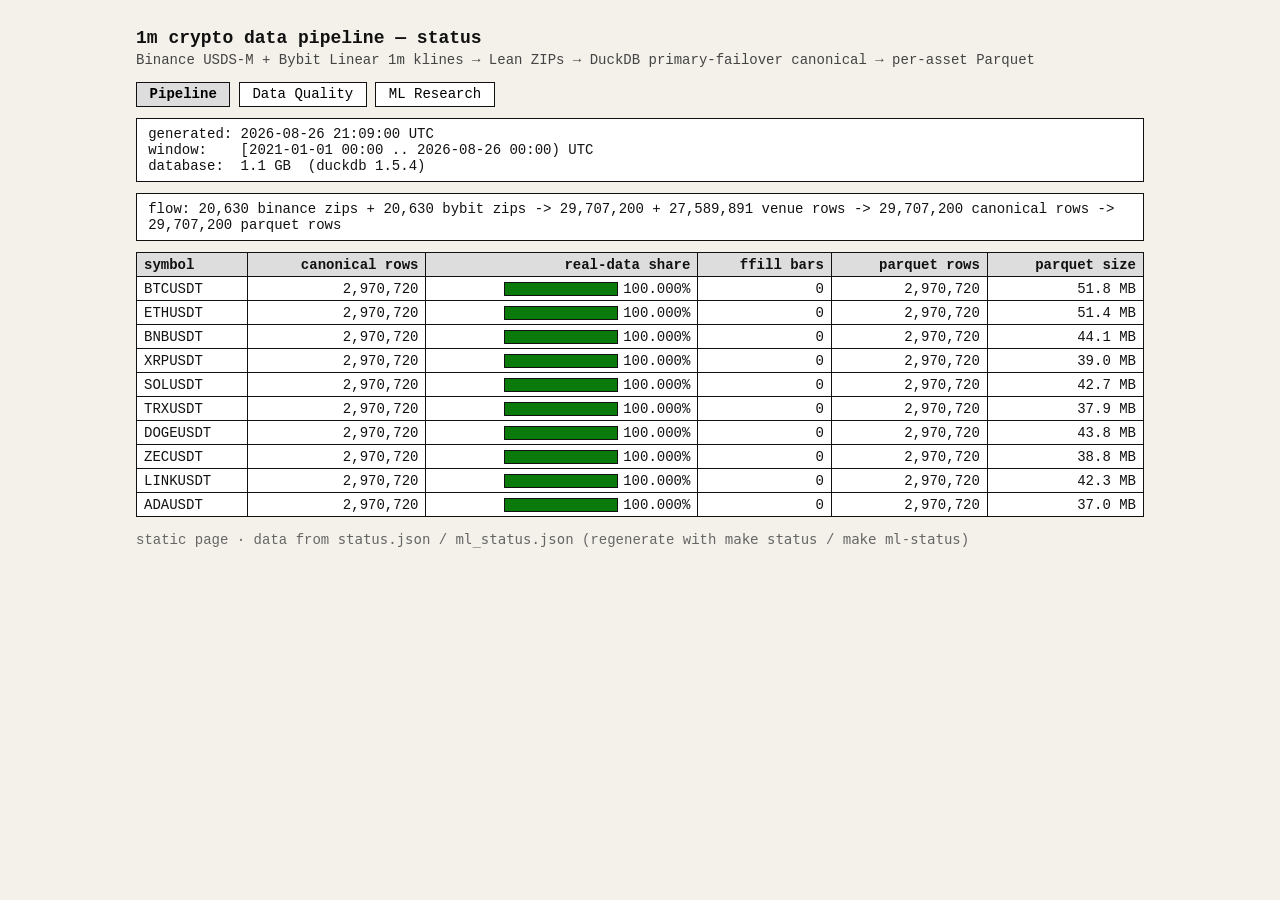
==== dashboard/index.html @ f6e3c09b "feat(dashboard): one pill component for tabs, views and selectors The top tabs become the generic pi" ====
<!DOCTYPE html>
<html lang="en">
<head>
  <meta charset="utf-8">
  <meta name="viewport" content="width=device-width, initial-scale=1">
  <title>1m Crypto Data Pipeline — Status</title>
  <link rel="stylesheet" href="style.css">
</head>
<body>
  <h1>1m crypto data pipeline — status</h1>
  <p class="sub">Binance USDS-M + Bybit Linear 1m klines &rarr; Lean ZIPs &rarr; DuckDB primary-failover canonical &rarr; per-asset Parquet</p>

  <nav id="tabs" class="pills" data-pills="tab">
    <button class="pill active" data-key="pipeline">Pipeline</button>
    <button class="pill" data-key="quality">Data Quality</button>
    <button class="pill" data-key="ml">ML Research</button>
  </nav>

  <section id="tab-pipeline" data-panel="tab" data-key="pipeline">
    <div id="meta" class="box">loading status.json&hellip;</div>
    <div id="flow" class="box"></div>
    <table id="symbols" hidden>
      <thead>
        <tr>
          <th>symbol</th><th>canonical rows</th><th>real-data share</th>
          <th>ffill bars</th><th>parquet rows</th><th>parquet size</th>
        </tr>
      </thead>
      <tbody></tbody>
    </table>
  </section>

  <section id="tab-quality" data-panel="tab" data-key="quality" hidden>
    <h2>Venue: Binance USDS-M</h2>
    <table id="venue-binance">
      <thead>
        <tr>
          <th>symbol</th><th>zips</th><th>rows</th><th>coverage</th><th>gaps</th><th>gaps (listed)</th>
          <th>dups</th><th>ohlc bad</th><th>zero-vol</th><th>flat</th><th>first</th><th>last</th>
        </tr>
      </thead>
      <tbody></tbody>
    </table>
    <h2>Venue: Bybit Linear</h2>
    <table id="venue-bybit">
      <thead>
        <tr>
          <th>symbol</th><th>zips</th><th>rows</th><th>coverage</th><th>gaps</th><th>gaps (listed)</th>
          <th>dups</th><th>ohlc bad</th><th>zero-vol</th><th>flat</th><th>first</th><th>last</th>
        </tr>
      </thead>
      <tbody></tbody>
    </table>
    <h2>Canonical source (primary-failover)</h2>
    <table id="canonical-source">
      <thead>
        <tr>
          <th>symbol</th><th>rows</th><th>binance</th><th>bybit</th><th>ffill</th>
          <th>zero-vol</th><th>switches</th><th>max |ret| at switch</th><th>ohlc bad</th>
          <th>flat run (min)</th><th>max |ret| 1m</th><th>div mean</th><th>div p99</th><th>div max</th>
        </tr>
      </thead>
      <tbody></tbody>
    </table>
  </section>

  <section id="tab-ml" data-panel="tab" data-key="ml" hidden>
    <div id="ml-meta" class="box">loading ml_status.json&hellip;</div>
    <table id="ml-assets" hidden>
      <thead>
        <tr>
          <th>asset</th><th>rows</th><th>masked</th><th>classes &minus;/0/+</th>
          <th>depth/eta/trees</th><th>val logloss</th><th>test logloss</th><th>bAcc</th><th>MCC</th>
          <th>&tau;</th><th>Sharpe</th><th>maxDD</th><th>trades</th><th>hit</th><th>exposure</th>
        </tr>
      </thead>
      <tbody></tbody>
    </table>
    <p class="foot">locked-test numbers are computed once with frozen parameters; warnings mark a
      test log-loss at or above the uniform baseline (ln 3) or fewer than 30 trades.</p>
  </section>

  <p class="foot">static page &middot; data from <code>status.json</code> / <code>ml_status.json</code>
    (regenerate with <code>make status</code> / <code>make ml-status</code>)</p>
  <script src="app.js"></script>
</body>
</html>
---- dashboard/style.css ----
/* dial-up simple design: monospace, plain borders, no images, no frameworks */
body {
  font-family: "Courier New", Courier, monospace;
  background: #f4f1ea;
  color: #111;
  margin: 2em auto;
  max-width: 72em;
  padding: 0 1em;
  font-size: 14px;
}
h1 { font-size: 18px; margin: 0 0 0.2em; }
h2 { font-size: 15px; margin: 1em 0 0.3em; }
.sub { margin: 0 0 1em; color: #444; }
/* one pill component: top tabs, summary views and ticker selectors */
.pills { margin: 0 0 0.8em; }
.pill {
  font-family: inherit;
  font-size: 14px;
  border: 1px solid #111;
  background: #fff;
  padding: 0.25em 0.9em;
  cursor: pointer;
}
.pill.active { background: #ddd; font-weight: bold; }

/* framed group: white head (an active pill must stay visible on it) + body */
.frame { border: 1px solid #111; background: #fff; margin-bottom: 0.8em; }
.frame-head { border-bottom: 1px solid #111; padding: 0.3em 0.5em; font-weight: bold; }
.frame-head .pills { display: inline; margin: 0; }
.frame-title { margin-right: 0.8em; }
.frame-body { padding: 0.5em; }
.frame-body > .box, .frame-body > table { margin-bottom: 0.6em; }
.frame-body > :last-child { margin-bottom: 0; }
.box {
  border: 1px solid #111;
  background: #fff;
  padding: 0.5em 0.8em;
  margin-bottom: 0.8em;
  white-space: pre-wrap;
}
table { border-collapse: collapse; background: #fff; width: 100%; }
th, td { border: 1px solid #111; padding: 0.25em 0.5em; text-align: right; }
th { background: #ddd; font-weight: bold; }
td:first-child, th:first-child { text-align: left; }
.bar-track {
  display: inline-block;
  width: 8em;
  height: 0.8em;
  border: 1px solid #111;
  background: #eee;
  vertical-align: middle;
  margin-right: 0.4em;
}
.bar-fill { display: block; height: 100%; background: #0a7a0a; }
.warn { background: #fff3b0; }
.foot { color: #666; margin-top: 1em; }
.err { color: #a00; }
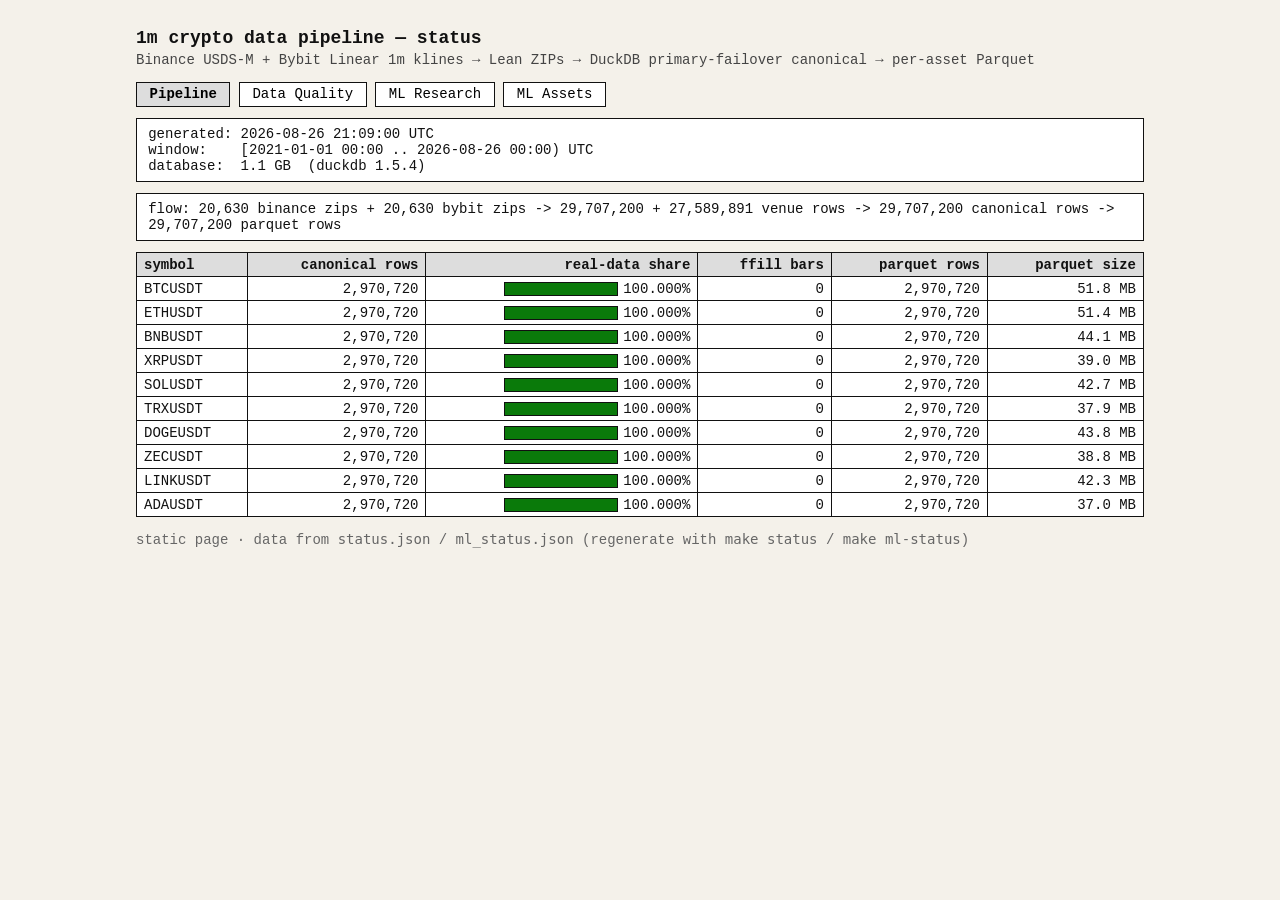
==== commit 99f3eac7: "feat(dashboard): ML Assets tab with four cross-section views New tab holds a framed pill group with " ====
--- a/dashboard/index.html
+++ b/dashboard/index.html
@@ -14,6 +14,7 @@
     <button class="pill active" data-key="pipeline">Pipeline</button>
     <button class="pill" data-key="quality">Data Quality</button>
     <button class="pill" data-key="ml">ML Research</button>
+    <button class="pill" data-key="asset">ML Assets</button>
   </nav>
 
   <section id="tab-pipeline" data-panel="tab" data-key="pipeline">
@@ -80,8 +81,31 @@
       test log-loss at or above the uniform baseline (ln 3) or fewer than 30 trades.</p>
   </section>
 
+  <section id="tab-asset" data-panel="tab" data-key="asset" hidden>
+    <div id="asset-meta" class="box">loading ml_status.json&hellip;</div>
+
+    <div class="frame">
+      <div class="frame-head">
+        <span class="frame-title">cross-section &mdash; ten assets</span>
+        <span class="pills" data-pills="mlview">
+          <button class="pill active" data-key="labels">Labels &amp; data</button>
+          <button class="pill" data-key="classification">Classification</button>
+          <button class="pill" data-key="strategy">Strategy</button>
+          <button class="pill" data-key="search">Search &amp; provenance</button>
+        </span>
+      </div>
+      <div class="frame-body">
+        <div data-panel="mlview" data-key="labels"><table id="cs-labels"><thead></thead><tbody></tbody></table></div>
+        <div data-panel="mlview" data-key="classification" hidden><table id="cs-classification"><thead></thead><tbody></tbody></table></div>
+        <div data-panel="mlview" data-key="strategy" hidden><table id="cs-strategy"><thead></thead><tbody></tbody></table></div>
+        <div data-panel="mlview" data-key="search" hidden><table id="cs-search"><thead></thead><tbody></tbody></table></div>
+      </div>
+    </div>
+  </section>
+
   <p class="foot">static page &middot; data from <code>status.json</code> / <code>ml_status.json</code>
     (regenerate with <code>make status</code> / <code>make ml-status</code>)</p>
   <script src="app.js"></script>
+  <script src="ml.js"></script>
 </body>
 </html>
--- a/dashboard/style.css
+++ b/dashboard/style.css
@@ -55,3 +55,14 @@
 .warn { background: #fff3b0; }
 .foot { color: #666; margin-top: 1em; }
 .err { color: #a00; }
+
+.linkish {
+  font-family: inherit;
+  font-size: 14px;
+  border: none;
+  background: none;
+  padding: 0;
+  color: #111;
+  text-decoration: underline;
+  cursor: pointer;
+}
